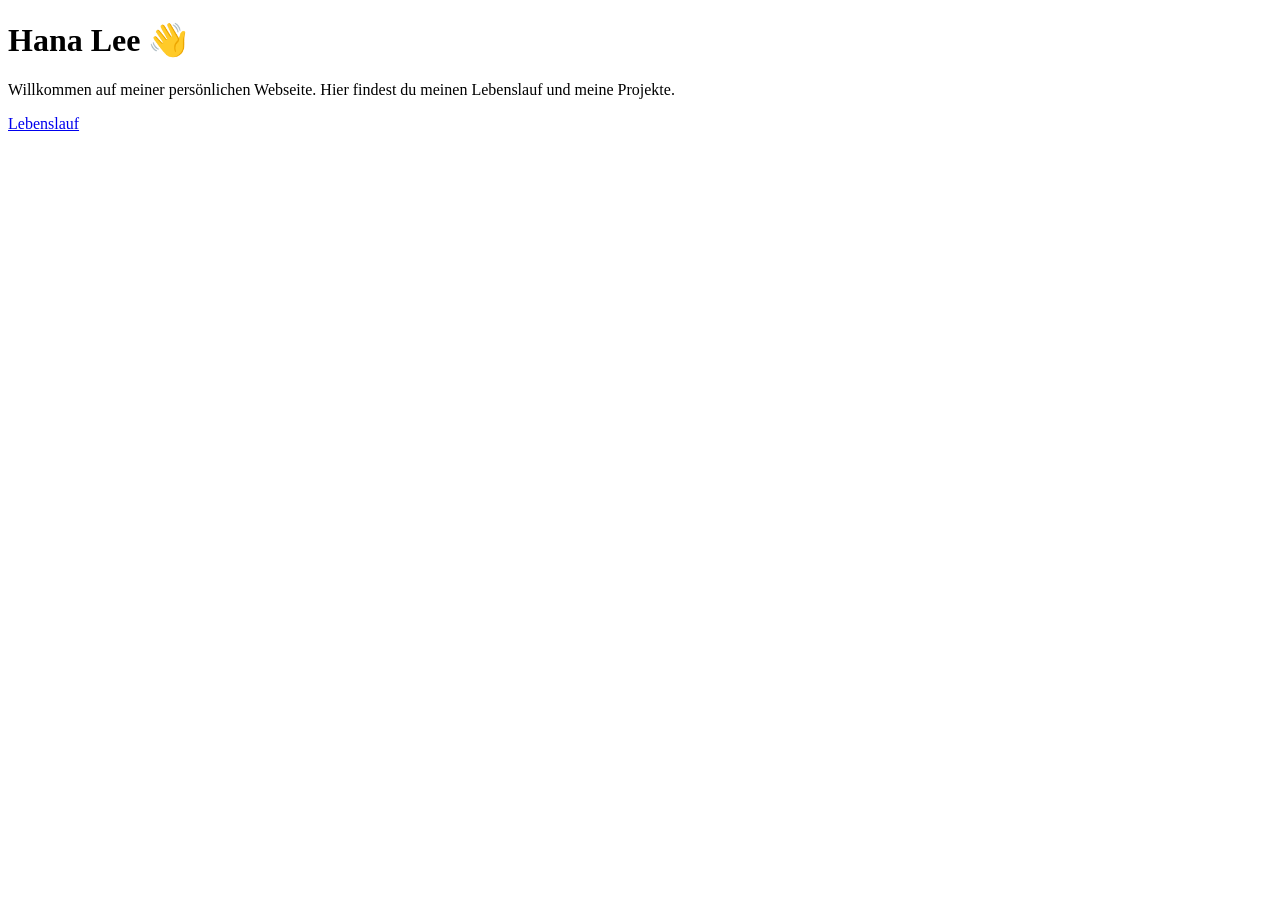
==== index.html @ 615b5291 "auf meiner" ====
<!DOCTYPE html>
<html lang="de">
<head>
  <meta charset="UTF-8">
  <meta name="viewport" content="width=device-width, initial-scale=1.0">
  <title>diehanane.com</title>

  <link rel="preconnect" href="https://fonts.googleapis.com">
  <link rel="preconnect" href="https://fonts.gstatic.com" crossorigin>
  <link href="https://fonts.googleapis.com/css2?family=Baloo+2:wght@400;500;600;700;800&display=swap" rel="stylesheet">
  
  <link rel="stylesheet" href="/css/style.css">
</head>
<body>
  <main>
    <h1>Hana Lee 👋</h1>
    <p>Willkommen auf meiner persönlichen Webseite. Hier findest du meinen Lebenslauf und meine Projekte.</p>
  </main>
    <nav>
      <a href="lebenslauf.html">Lebenslauf</a>
    </nav>
</body>
</html>
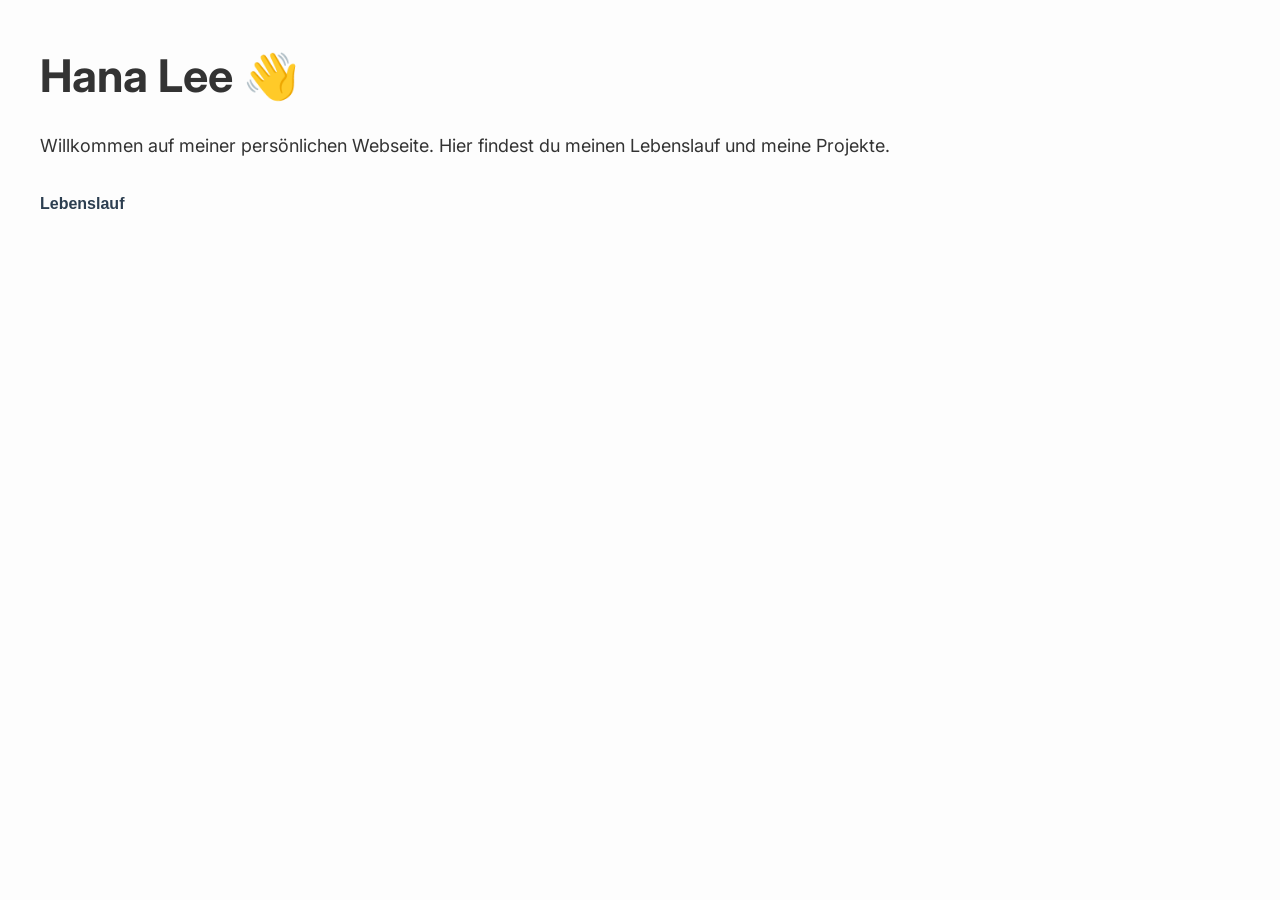
==== commit abb38c86: "Font change" ====
--- a/index.html
+++ b/index.html
@@ -7,14 +7,16 @@
 
   <link rel="preconnect" href="https://fonts.googleapis.com">
   <link rel="preconnect" href="https://fonts.gstatic.com" crossorigin>
-  <link href="https://fonts.googleapis.com/css2?family=Baloo+2:wght@400;500;600;700;800&display=swap" rel="stylesheet">
+  <link href="https://fonts.googleapis.com/css2?family=Inter:wght@400;500;600;700;800&display=swap" rel="stylesheet">
   
-  <link rel="stylesheet" href="/css/style.css">
+  <link rel="stylesheet" href="/style.css">
 </head>
 <body>
   <main>
     <h1>Hana Lee 👋</h1>
-    <p>Willkommen auf meiner persönlichen Webseite. Hier findest du meinen Lebenslauf und meine Projekte.</p>
+    <p>
+    Willkommen auf meiner persönlichen Webseite. Hier findest du meinen Lebenslauf und meine Projekte.
+    </p>
   </main>
     <nav>
       <a href="lebenslauf.html">Lebenslauf</a>
--- a/style.css
+++ b/style.css
@@ -0,0 +1,75 @@
+/* Reset some basic stuff */
+body, h1, p, ul {
+  margin: 0;
+  padding: 0;
+}
+
+body {
+  font-family: "Inter", Arial, sans-serif;
+  line-height: 1.6;
+  background-color: #fdfdfd;
+  color: #333;
+  padding: 40px;
+}
+
+h1 {
+  font-family: "Inter", Arial, sans-serif;
+  color: #333333;
+  margin-bottom: 20px;
+  font-size: 45px;
+}
+
+h2 {
+  font-family: "Inter", Arial, sans-serif;
+  color: #333333;
+  margin-top: 65px;
+  margin-bottom: 20px;
+  font-size: 24px;
+}
+
+p {
+  font-family: "Inter", Arial, sans-serif;
+  margin-bottom: 30px;
+  font-size: 18px;
+}
+
+nav {
+  display: flex;
+  gap: 30px;
+  margin-bottom: 20px;
+}
+
+nav a {
+  text-decoration: none;
+  color: #2c3e50;
+  font-weight: bold;
+  font-family: 'Baloo 2', cursive, sans-serif;
+}
+
+nav a:hover {
+  text-decoration: underline;
+}
+
+ul {
+  list-style: none;
+  padding: 0;
+  margin: 0;
+  padding-left: 20px;
+}
+
+ul li {
+  position: relative;
+  padding-left: 20px;
+  margin-bottom: 5px;
+}
+
+ul li::before {
+  content: "●";
+  position: absolute;
+  left: 0;
+  top: 0;
+  color: #333;
+  font-size: 14px;
+  line-height: 1.6;
+}
+
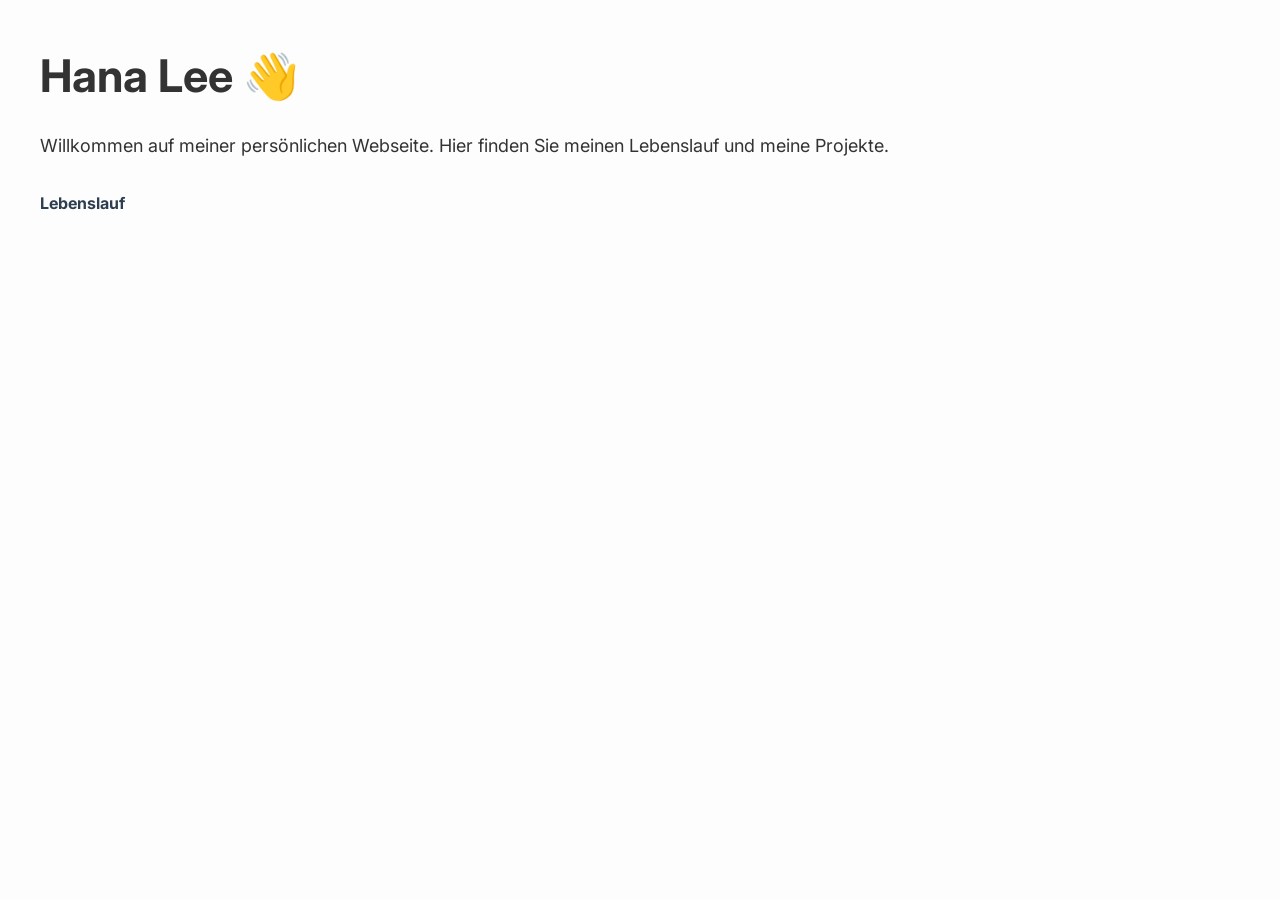
==== commit d679dcea: "du-Sie" ====
--- a/index.html
+++ b/index.html
@@ -15,7 +15,7 @@
   <main>
     <h1>Hana Lee 👋</h1>
     <p>
-    Willkommen auf meiner persönlichen Webseite. Hier findest du meinen Lebenslauf und meine Projekte.
+    Willkommen auf meiner persönlichen Webseite. Hier finden Sie meinen Lebenslauf und meine Projekte.
     </p>
   </main>
     <nav>
--- a/style.css
+++ b/style.css
@@ -43,7 +43,7 @@
   text-decoration: none;
   color: #2c3e50;
   font-weight: bold;
-  font-family: 'Baloo 2', cursive, sans-serif;
+  font-family: "Inter", Arial, sans-serif;
 }
 
 nav a:hover {
